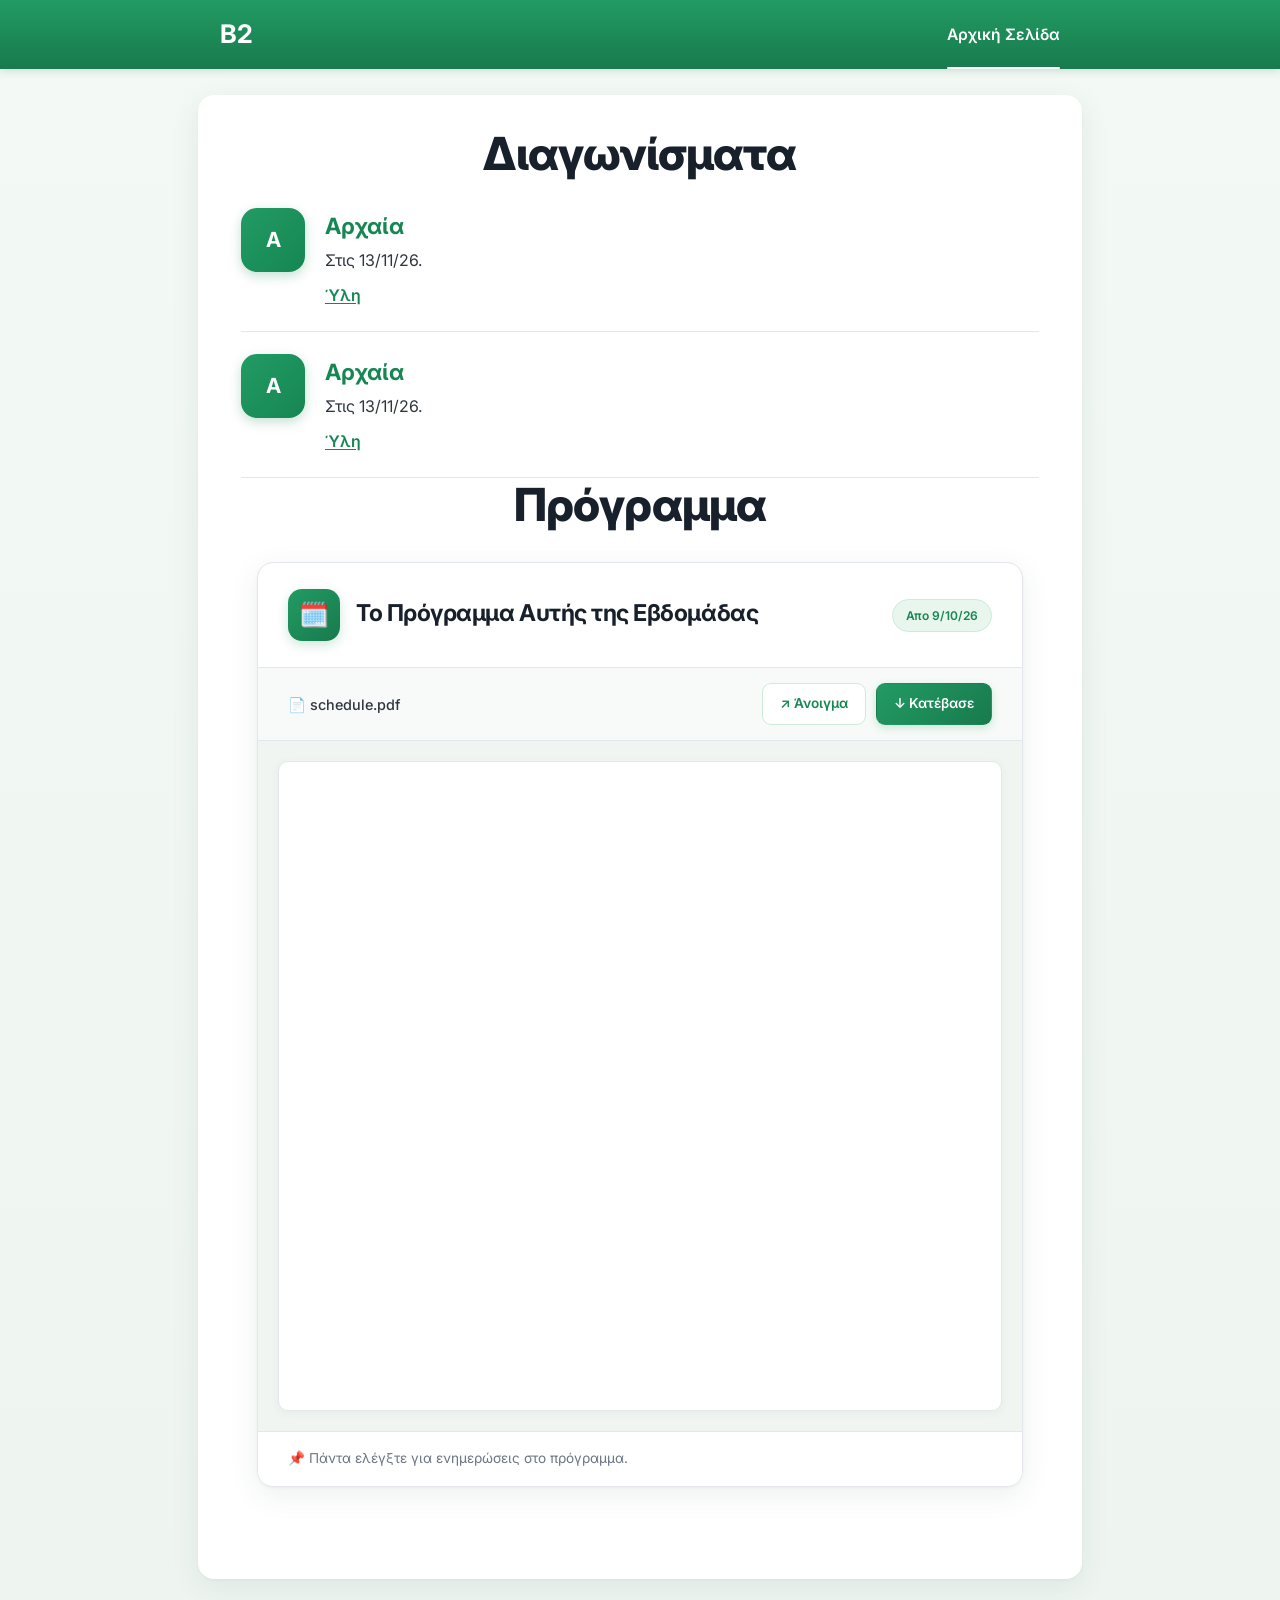
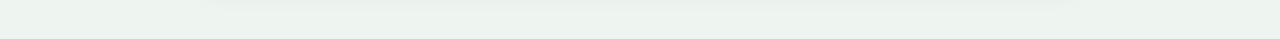
==== index.html @ cc0230b6 "First Commit" ====
<!doctype html>
<html lang="en">
  <head>
    <meta charset="UTF-8" />
    <meta name="viewport" content="width=device-width, initial-scale=1.0" />
    <title>B2 – Site</title>
    <link rel="preconnect" href="https://fonts.googleapis.com" />
    <link rel="preconnect" href="https://fonts.gstatic.com" crossorigin />
    <link
      href="https://fonts.googleapis.com/css2?family=Inter:wght@400;500;600;700;800&display=swap"
      rel="stylesheet"
    />
    <link rel="stylesheet" href="style.css" />
    <link rel="manifest" href="/manifest.json" />
  </head>
  <body>
    <header class="site-header">
      <div class="header-inner">
        <a href="index.html" class="brand">B2</a>
        <nav class="nav">
          <a href="index.html" class="nav-link active">Αρχική Σελίδα</a>
        </nav>
      </div>
    </header>

    <main class="page">
      <article class="card">
        <header class="card-header">
          <h1>Διαγωνίσματα</h1>
          <p class="app-name"></p>
        </header>

        <div class="app-list">
          <!-- Copy this block to add a new app -->
          <section class="app-item">
            <div class="app-icon">A</div>
            <div class="app-info">
              <h2>Αρχαία</h2>
              <p>Στις 13/11/26.</p>
              <div class="app-links">
                <a href="#">Ύλη</a>
              </div>
            </div>
          </section>

          <section class="app-item">
            <div class="app-icon">A</div>
            <div class="app-info">
              <h2>Αρχαία</h2>
              <p>Στις 13/11/26.</p>
              <div class="app-links">
                <a href="#">Ύλη</a>
              </div>
            </div>
          </section>

          <header class="card-header">
            <h1>Πρόγραμμα</h1>
            <p class="app-name"></p>
          </header>
        </div>

        <section class="schedule-section">
          <div class="schedule-card">
            <div class="schedule-header">
              <div class="schedule-heading">
                <span class="schedule-icon">🗓️</span>
                <div>
                  <h2>Το Πρόγραμμα Αυτής της Εβδομάδας</h2>
                  <p></p>
                </div>
              </div>

              <span class="schedule-badge">Απο 9/10/26</span>
            </div>

            <div class="schedule-toolbar">
              <span>📄 schedule.pdf</span>

              <div class="schedule-actions">
                <a
                  href="assets/schedule.pdf"
                  target="_blank"
                  rel="noopener noreferrer"
                  class="open-btn"
                >
                  ↗ Άνοιγμα
                </a>

                <a
                  href="assets/schedule.pdf"
                  download="Class-Schedule.pdf"
                  class="download-btn"
                >
                  ↓ Κατέβασε
                </a>
              </div>
            </div>

            <div class="pdf-container">
              <iframe
                src="assets/schedule.pdf#toolbar=0"
                title="Class Schedule PDF"
                loading="lazy"
              >
              </iframe>
            </div>

            <div class="schedule-footer">
              <span>📌 Πάντα ελέγξτε για ενημερώσεις στο πρόγραμμα.</span>
            </div>
          </div>
        </section>

        <footer class="contact"></footer>
      </article>
    </main>
  </body>
</html>
---- style.css ----
/* ---------- Base ---------- */
:root {
  --green: #229b63;
  --green-dark: #187a4d;
  --heading-green: #168653;
  --text: #2f3640;
  --title: #17202b;
  --muted: #6b7684;
  --divider: #e3e7ec;
  --page-bg: #eef5f0;
  --card-bg: #ffffff;
  --max-width: 884px;
}

* {
  box-sizing: border-box;
  margin: 0;
  padding: 0;
}

body {
  font-family: "Inter", -apple-system, BlinkMacSystemFont, "Segoe UI", Roboto, sans-serif;
  color: var(--text);
  background: linear-gradient(180deg, #f3f9f5 0%, var(--page-bg) 100%);
  min-height: 100vh;
  line-height: 1.6;
  -webkit-font-smoothing: antialiased;
}

/* ---------- Header ---------- */
.site-header {
  background: linear-gradient(180deg, var(--green) 0%, var(--green-dark) 100%);
  box-shadow: 0 2px 8px rgba(20, 100, 60, 0.18);
  position: sticky;
  top: 0;
  z-index: 10;
}

.header-inner {
  max-width: var(--max-width);
  margin: 0 auto;
  padding: 0 22px;
  height: 69px;
  display: flex;
  align-items: center;
  justify-content: space-between;
}

.brand {
  color: #fff;
  font-size: 1.6rem;
  font-weight: 700;
  text-decoration: none;
  letter-spacing: -0.01em;
}

.nav {
  display: flex;
  gap: 46px;
  height: 100%;
}

.nav-link {
  color: rgba(255, 255, 255, 0.92);
  text-decoration: none;
  font-size: 0.98rem;
  font-weight: 500;
  display: flex;
  align-items: center;
  position: relative;
  transition: color 0.2s;
}

.nav-link:hover {
  color: #fff;
}

.nav-link.active {
  color: #fff;
  font-weight: 600;
}

/* white underline under the active tab */
.nav-link.active::after {
  content: "";
  position: absolute;
  left: 0;
  right: 0;
  bottom: 0;
  height: 2px;
  background: #fff;
  border-radius: 2px;
}

/* ---------- Card ---------- */
.page {
  padding: 26px 16px 60px;
}

.card {
  max-width: var(--max-width);
  margin: 0 auto;
  background: var(--card-bg);
  border-radius: 16px;
  box-shadow: 0 8px 30px rgba(30, 70, 50, 0.08), 0 1px 3px rgba(30, 70, 50, 0.05);
  padding: 32px 43px 40px;
}

.card-header {
  text-align: center;
  margin-bottom: 26px;
}

.card-header h1 {
  font-size: 2.85rem;
  font-weight: 800;
  color: var(--title);
  letter-spacing: -0.02em;
  line-height: 1.2;
  margin-bottom: 8px;
}

.app-name {
  color: var(--muted);
  font-size: 1rem;
}

.updated {
  color: var(--muted);
  font-size: 0.85rem;
}

/* ---------- Sections ---------- */
.policy-section {
  padding: 18px 0 22px;
  border-bottom: 1px solid var(--divider);
}

.policy-section:first-of-type {
  padding-top: 0;
}

.policy-section:last-of-type {
  border-bottom: none;
  padding-bottom: 0;
}

.policy-section h2 {
  color: var(--heading-green);
  font-size: 1.4rem;
  font-weight: 700;
  margin-bottom: 8px;
  letter-spacing: -0.01em;
}

.policy-section p {
  font-size: 1rem;
  line-height: 1.6;
}

.policy-section a {
  color: var(--heading-green);
  font-weight: 600;
  text-decoration: underline;
  text-underline-offset: 2px;
}

.policy-section a:hover {
  color: var(--green-dark);
}

/* ---------- Mobile ---------- */
@media (max-width: 600px) {
  .header-inner {
    height: 60px;
    padding: 0 16px;
  }

  .brand {
    font-size: 1.25rem;
  }

  .nav {
    gap: 20px;
  }

  .nav-link {
    font-size: 0.9rem;
  }

  .card {
    padding: 24px 20px 30px;
    border-radius: 12px;
  }

  .card-header h1 {
    font-size: 2rem;
  }

  .policy-section h2 {
    font-size: 1.2rem;
  }
}

/* ---------- Home page: app list ---------- */
.app-item {
  display: flex;
  gap: 20px;
  align-items: flex-start;
  padding: 22px 0;
  border-bottom: 1px solid var(--divider);
}

.app-item:first-child {
  padding-top: 0;
}

.app-icon {
  flex-shrink: 0;
  width: 64px;
  height: 64px;
  border-radius: 16px;
  background: linear-gradient(135deg, var(--green) 0%, var(--heading-green) 100%);
  color: #fff;
  font-weight: 700;
  font-size: 1.3rem;
  display: flex;
  align-items: center;
  justify-content: center;
  box-shadow: 0 4px 12px rgba(22, 134, 83, 0.25);
}

/* to use a real icon instead: <img class="app-icon" src="icon.png" alt=""> */
img.app-icon {
  object-fit: cover;
  background: none;
}

.icon-tide {
  background: linear-gradient(135deg, #34b87a 0%, #187a4d 100%);
}

.app-info h2 {
  color: var(--heading-green);
  font-size: 1.4rem;
  font-weight: 700;
  letter-spacing: -0.01em;
  margin-bottom: 4px;
  display: flex;
  align-items: center;
  gap: 10px;
  flex-wrap: wrap;
}

.app-info p {
  font-size: 1rem;
  line-height: 1.6;
}

.badge {
  font-size: 0.75rem;
  font-weight: 600;
  color: var(--muted);
  background: #eef5f0;
  border-radius: 999px;
  padding: 2px 10px;
  letter-spacing: 0;
}

.app-links {
  margin-top: 10px;
  display: flex;
  gap: 18px;
  flex-wrap: wrap;
}

.app-links a,
.contact a {
  color: var(--heading-green);
  font-weight: 600;
  text-decoration: underline;
  text-underline-offset: 2px;
}

.app-links a:hover,
.contact a:hover {
  color: var(--green-dark);
}

.contact {
  padding-top: 22px;
  text-align: center;
  color: var(--muted);
  font-size: 0.95rem;
}

@media (max-width: 600px) {
  .app-item {
    gap: 14px;
  }

  .app-icon {
    width: 52px;
    height: 52px;
    border-radius: 13px;
    font-size: 1.1rem;
  }

  .app-info h2 {
    font-size: 1.2rem;
  }
}

/* ---------- App page ---------- */
.app-hero {
  display: flex;
  flex-direction: column;
  align-items: center;
  gap: 14px;
}

.app-hero .app-icon {
  width: 84px;
  height: 84px;
  border-radius: 20px;
  font-size: 1.7rem;
}

.policy-section ul {
  padding-left: 22px;
}

.policy-section li {
  margin-bottom: 4px;
}

/* ==========================================
   CLASS SCHEDULE — PDF VIEWER
   ========================================== */

/* Main schedule section */
.schedule-section {
  max-width: var(--max-width);
  margin: 30px auto;
  padding: 0 16px;
}

/* Schedule card */
.schedule-card {
  background: var(--card-bg);
  border: 1px solid var(--divider);
  border-radius: 16px;
  overflow: hidden;
  box-shadow:
    0 8px 30px rgba(30, 70, 50, 0.08),
    0 1px 3px rgba(30, 70, 50, 0.05);
  transition: box-shadow 0.25s ease;
}

.schedule-card:hover {
  box-shadow:
    0 12px 35px rgba(30, 70, 50, 0.11),
    0 2px 6px rgba(30, 70, 50, 0.06);
}

/* ---------- Schedule Header ---------- */

.schedule-header {
  display: flex;
  justify-content: space-between;
  align-items: center;
  gap: 20px;
  padding: 26px 30px;
}

.schedule-heading {
  display: flex;
  align-items: center;
  gap: 16px;
}

/* Green icon */
.schedule-icon {
  width: 52px;
  height: 52px;
  flex-shrink: 0;

  display: flex;
  align-items: center;
  justify-content: center;

  background: linear-gradient(
    135deg,
    var(--green) 0%,
    var(--green-dark) 100%
  );

  color: white;
  font-size: 24px;
  border-radius: 14px;

  box-shadow: 0 4px 12px rgba(22, 134, 83, 0.2);
}

/* Schedule title */
.schedule-heading h2 {
  color: var(--title);
  font-size: 1.45rem;
  font-weight: 700;
  letter-spacing: -0.02em;
  line-height: 1.3;
  margin: 0;
}

.schedule-heading p {
  color: var(--muted);
  font-size: 0.9rem;
  margin-top: 5px;
}

/* Weekly schedule badge */
.schedule-badge {
  display: inline-flex;
  align-items: center;

  padding: 6px 13px;

  background: #e8f6ee;
  color: var(--heading-green);

  border: 1px solid #ccebd9;
  border-radius: 999px;

  font-size: 0.75rem;
  font-weight: 600;
  white-space: nowrap;
}

/* ---------- PDF Toolbar ---------- */

.schedule-toolbar {
  display: flex;
  align-items: center;
  justify-content: space-between;
  flex-wrap: wrap;
  gap: 14px;

  padding: 15px 30px;

  background: #f7faf8;

  border-top: 1px solid var(--divider);
  border-bottom: 1px solid var(--divider);

  font-size: 0.9rem;
  color: var(--muted);
}

/* PDF filename */
.schedule-toolbar > span {
  display: flex;
  align-items: center;
  gap: 8px;

  font-weight: 500;
  color: var(--text);
}

/* Action buttons container */
.schedule-actions {
  display: flex;
  align-items: center;
  gap: 10px;
}

/* Shared button styles */
.schedule-actions a {
  display: inline-flex;
  align-items: center;
  justify-content: center;
  gap: 7px;

  padding: 9px 17px;

  border-radius: 9px;

  font-family: inherit;
  font-size: 0.85rem;
  font-weight: 600;

  text-decoration: none;

  transition:
    background 0.2s ease,
    transform 0.2s ease,
    box-shadow 0.2s ease;
}

/* Open PDF button */
.schedule-actions .open-btn {
  background: #ffffff;
  color: var(--heading-green);

  border: 1px solid #ccebd9;
}

.schedule-actions .open-btn:hover {
  background: #e8f6ee;
  transform: translateY(-1px);
}

/* Download button */
.schedule-actions .download-btn {
  background: linear-gradient(
    135deg,
    var(--green) 0%,
    var(--green-dark) 100%
  );

  color: #ffffff;

  border: 1px solid transparent;

  box-shadow: 0 3px 9px rgba(22, 134, 83, 0.18);
}

.schedule-actions .download-btn:hover {
  background: var(--green-dark);

  transform: translateY(-2px);

  box-shadow: 0 5px 14px rgba(22, 134, 83, 0.25);
}

.schedule-actions a:active {
  transform: translateY(0);
}

.schedule-actions a:focus-visible {
  outline: 3px solid var(--green);
  outline-offset: 3px;
}

/* ---------- PDF Viewer ---------- */

.pdf-container {
  padding: 20px;
  background: #f0f5f1;
}

/* Embedded PDF */
.pdf-container iframe {
  display: block;

  width: 100%;
  height: 650px;

  border: 1px solid var(--divider);
  border-radius: 10px;

  background: #ffffff;

  box-shadow: 0 2px 10px rgba(30, 70, 50, 0.05);
}

/* ---------- Schedule Footer ---------- */

.schedule-footer {
  display: flex;
  align-items: center;
  gap: 8px;

  padding: 16px 30px;

  background: var(--card-bg);

  border-top: 1px solid var(--divider);

  color: var(--muted);
  font-size: 0.85rem;
}

/* ---------- Tablet ---------- */

@media (max-width: 768px) {

  .schedule-header {
    padding: 22px;
  }

  .schedule-toolbar {
    padding: 14px 22px;
  }

  .pdf-container {
    padding: 14px;
  }

  .pdf-container iframe {
    height: 550px;
  }

  .schedule-footer {
    padding: 14px 22px;
  }

}

/* ---------- Mobile ---------- */

@media (max-width: 600px) {

  .schedule-section {
    margin: 20px auto;
    padding: 0 12px;
  }

  .schedule-card {
    border-radius: 12px;
  }

  /* Header */
  .schedule-header {
    flex-direction: column;
    align-items: flex-start;
    gap: 14px;

    padding: 20px;
  }

  .schedule-heading {
    gap: 12px;
  }

  .schedule-icon {
    width: 44px;
    height: 44px;

    font-size: 21px;
    border-radius: 11px;
  }

  .schedule-heading h2 {
    font-size: 1.2rem;
  }

  .schedule-heading p {
    font-size: 0.82rem;
  }

  .schedule-badge {
    font-size: 0.7rem;
    padding: 5px 11px;
  }

  /* Toolbar */
  .schedule-toolbar {
    flex-direction: column;
    align-items: stretch;
    gap: 12px;

    padding: 15px 20px;
  }

  .schedule-toolbar > span {
    font-size: 0.82rem;
  }

  /* Buttons */
  .schedule-actions {
    width: 100%;
    gap: 8px;
  }

  .schedule-actions a {
    flex: 1;
    padding: 11px 12px;
    font-size: 0.82rem;
  }

  /* PDF */
  .pdf-container {
    padding: 8px;
  }

  .pdf-container iframe {
    height: 450px;
    border-radius: 7px;
  }

  /* Footer */
  .schedule-footer {
    padding: 14px 20px;
    font-size: 0.78rem;
  }

}

/* ---------- Reduced Motion ---------- */

@media (prefers-reduced-motion: reduce) {
  .schedule-card,
  .schedule-actions a {
    transition: none;
  }
}
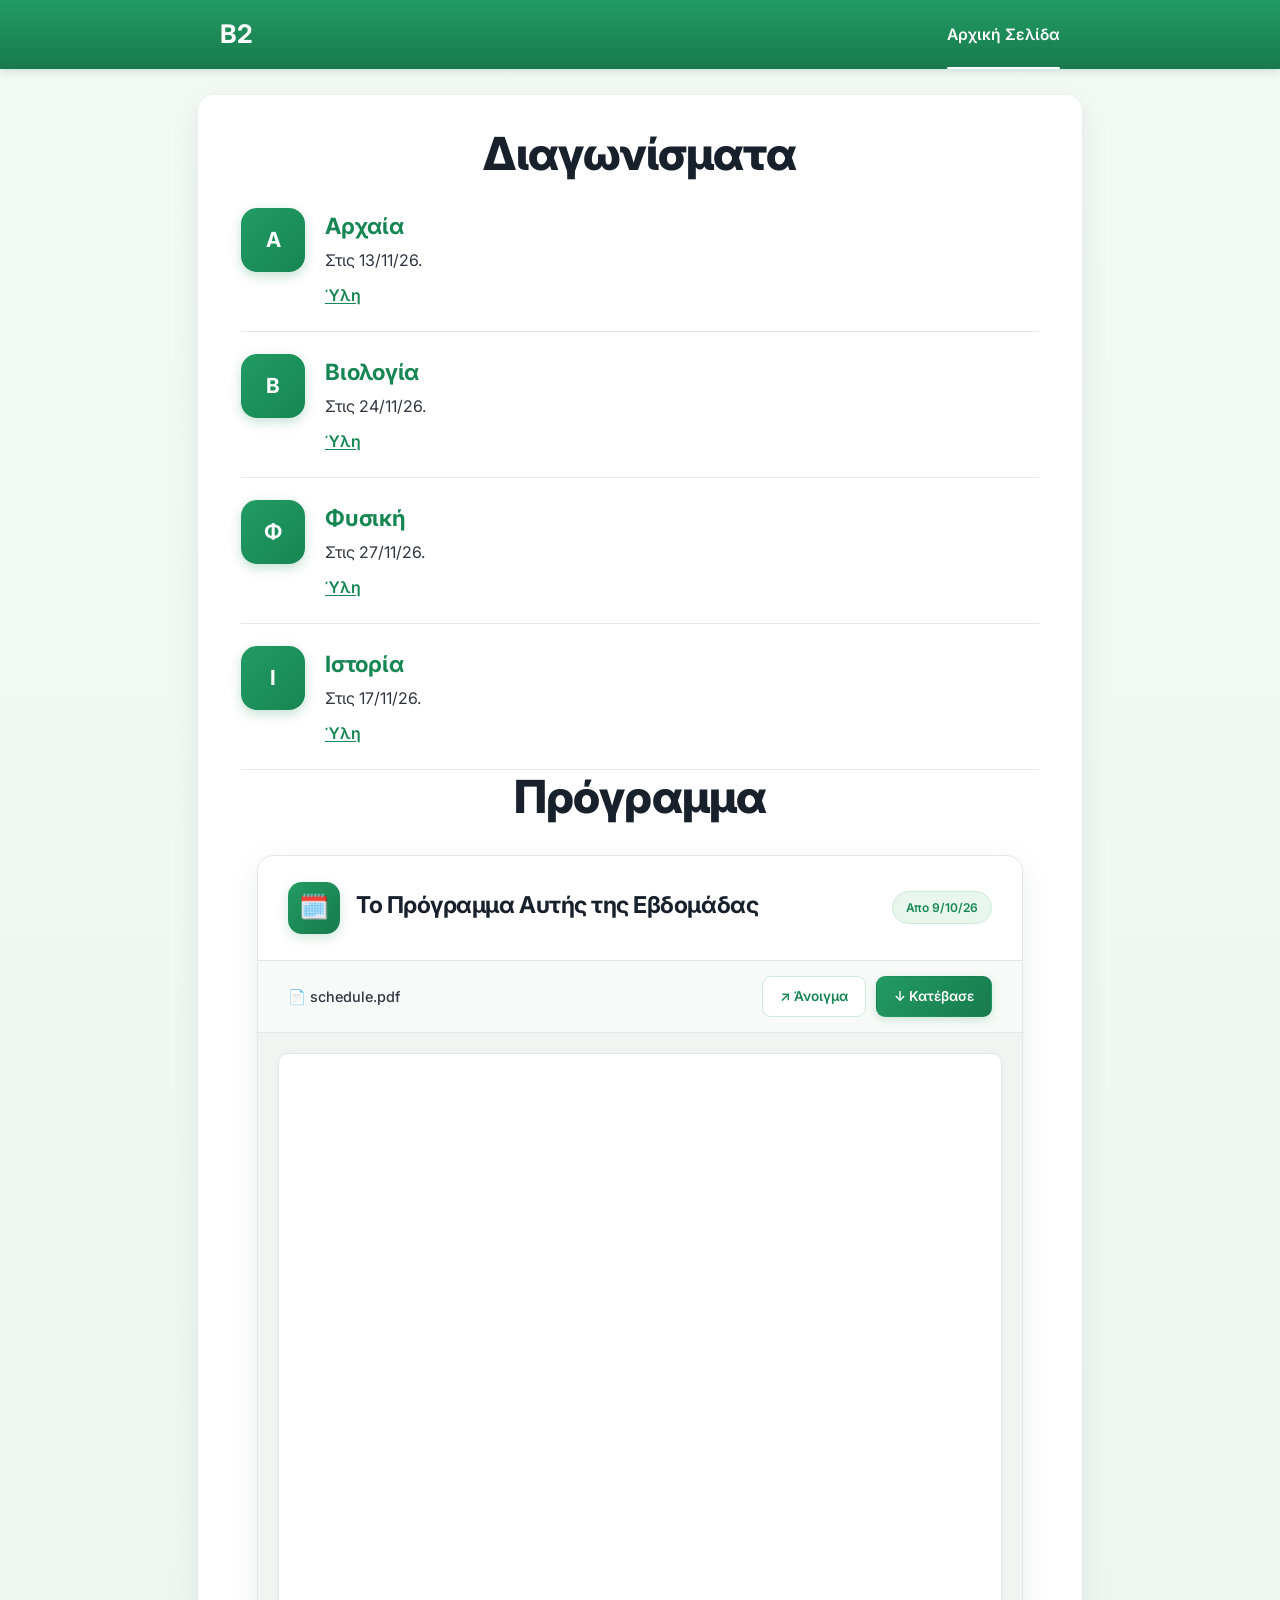
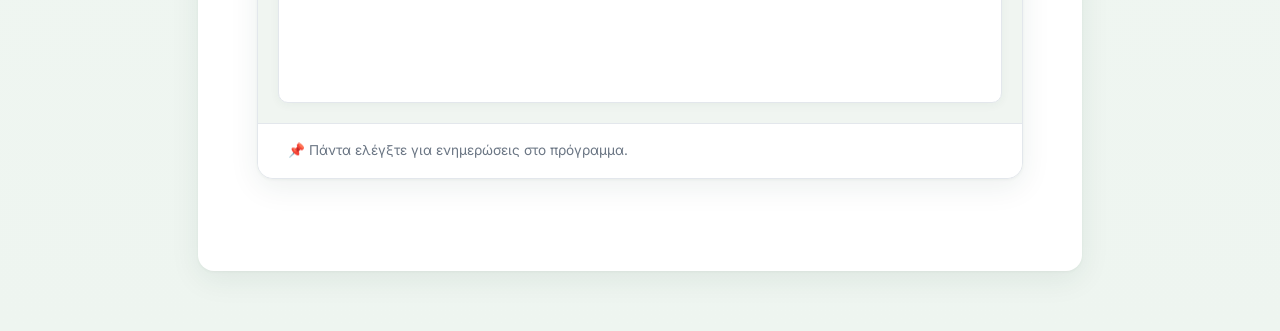
==== commit a577fe7d: "Added Test Pages" ====
--- a/index.html
+++ b/index.html
@@ -38,18 +38,40 @@
               <h2>Αρχαία</h2>
               <p>Στις 13/11/26.</p>
               <div class="app-links">
-                <a href="#">Ύλη</a>
+                <a href="/apps/arxaia.html">Ύλη</a>
               </div>
             </div>
           </section>
 
           <section class="app-item">
-            <div class="app-icon">A</div>
+            <div class="app-icon">Β</div>
             <div class="app-info">
-              <h2>Αρχαία</h2>
-              <p>Στις 13/11/26.</p>
+              <h2>Βιολογία</h2>
+              <p>Στις 24/11/26.</p>
               <div class="app-links">
-                <a href="#">Ύλη</a>
+                <a href="/apps/biologia.html">Ύλη</a>
+              </div>
+            </div>
+          </section>
+
+          <section class="app-item">
+            <div class="app-icon">Φ</div>
+            <div class="app-info">
+              <h2>Φυσική</h2>
+              <p>Στις 27/11/26.</p>
+              <div class="app-links">
+                <a href="/apps/physika.html">Ύλη</a>
+              </div>
+            </div>
+          </section>
+
+          <section class="app-item">
+            <div class="app-icon">Ι</div>
+            <div class="app-info">
+              <h2>Ιστορία</h2>
+              <p>Στις 17/11/26.</p>
+              <div class="app-links">
+                <a href="/apps/istoria.html">Ύλη</a>
               </div>
             </div>
           </section>
